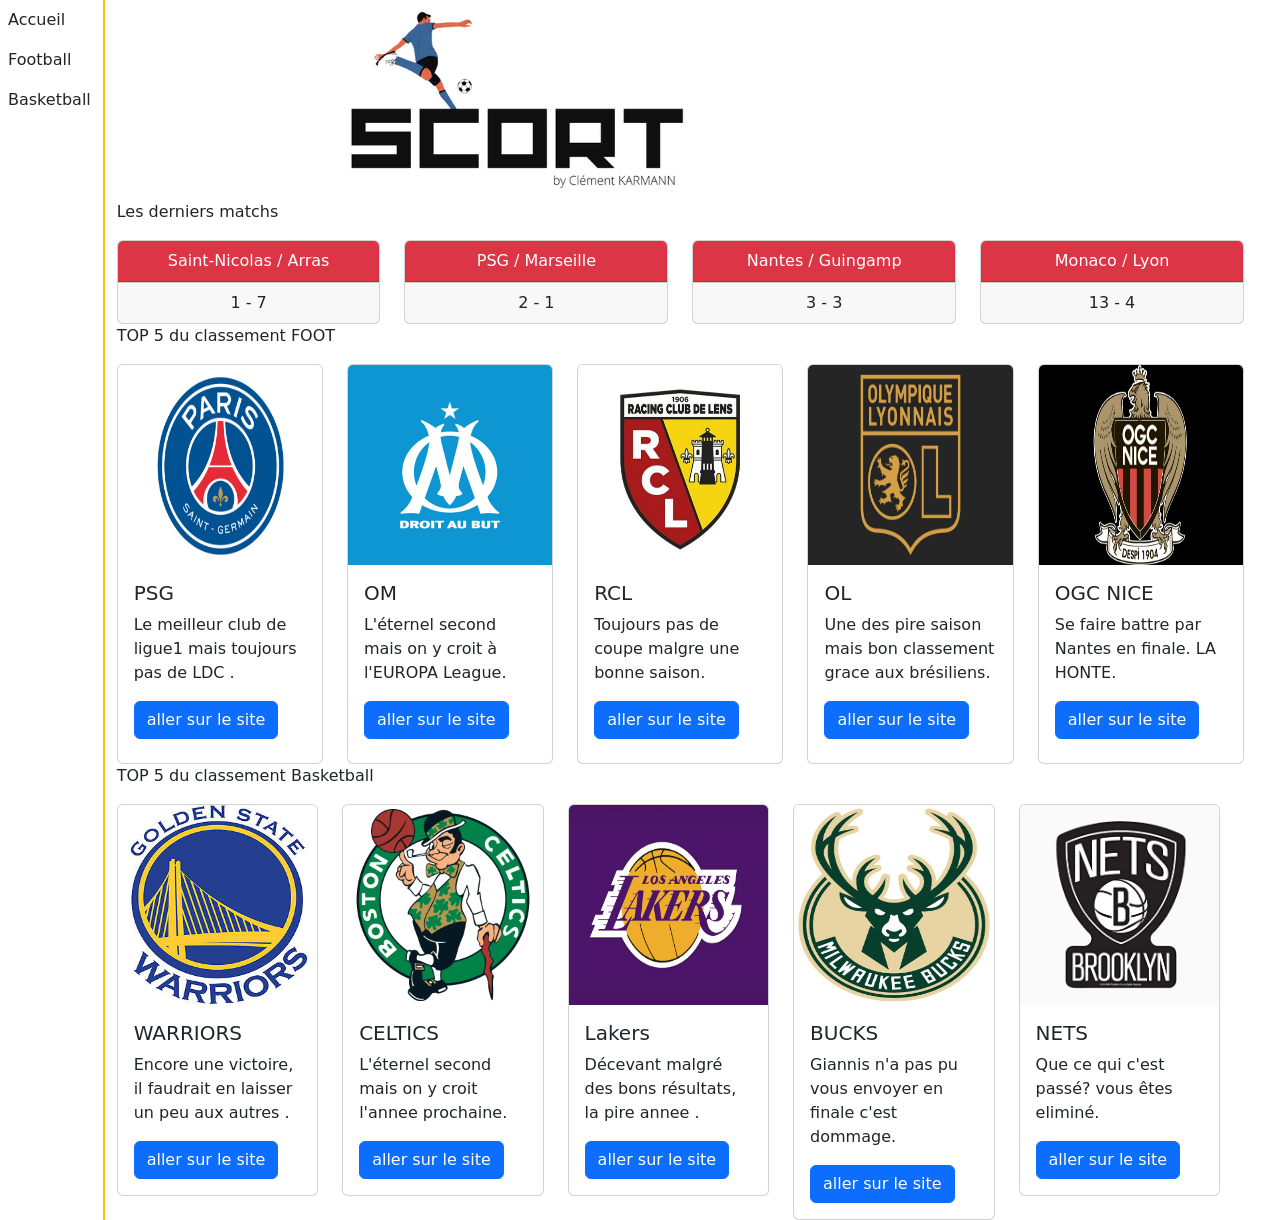
==== index.html @ c413a626 "Rename test_bootstrap.html to index.html" ====
<!DOCTYPE html>
<html lang="fr">
<head>
    <meta charset="UTF-8">
    <meta http-equiv="X-UA-Compatible" content="IE=edge">
    <meta name="viewport" content="width=device-width, initial-scale=1.0">
    <link href="https://cdn.jsdelivr.net/npm/bootstrap@5.1.3/dist/css/bootstrap.min.css" rel="stylesheet" integrity="sha384-1BmE4kWBq78iYhFldvKuhfTAU6auU8tT94WrHftjDbrCEXSU1oBoqyl2QvZ6jIW3" crossorigin="anonymous">

    <title>Scort - 100% du sport</title>
</head>
<body>
  <div class="row container-fluid">
    <div class="col-1 border-end border-2 border-warning">
      <div class="row p-2">Accueil</div>
      <div class="row p-2">Football</div>
      <div class="row p-2">Basketball</div>
    </div>
    <div class="col-11">
      <img class="row-2" src="logo2.png" alt="logo scort">
      <div class="row">
        <div class="col">
          <div class="row">
            <div class="col">
              <p>
                Les derniers matchs
              </p>
            </div>
          </div>
          <div class="row">
            <div class="col-3">
              <div class="card">
                <div class="card-header bg-danger text-white text-center">Saint-Nicolas / Arras</div>
                <div class="card-footer text-center">1 - 7</div>
              </div>
            </div>
            <div class="col-3">
              <div class="card">
                <div class="card-header bg-danger text-white text-center">PSG / Marseille</div>
                <div class="card-footer text-center">2 - 1</div>
              </div>
            </div>
            <div class="col-3">
              <div class="card">
                <div class="card-header bg-danger text-white text-center">Nantes / Guingamp</div>
                <div class="card-footer text-center">3 - 3</div>
              </div>
            </div>
            <div class="col-3">
              <div class="card">
                <div class="card-header bg-danger text-white text-center">Monaco / Lyon</div>
                <div class="card-footer text-center">13 - 4</div>
              </div>
            </div>
          </div>
        </div>
      </div>
      <div class="row-3">
        <div class="col">
          <p>
              TOP 5 du classement FOOT
          </p>
          <div class="row overflow-hidden">
            <div class="col-12">
              <div class="row">
                <div class="col">
                  <div class="card" style="width: 100%; max-width: 230px; height: 400px">
                    <img src="psg.jpg" style="height: 200px; max-width: 230px;" class="card-img-top" alt="...">
                    <div class="card-body">
                      <h5 class="card-title">PSG</h5>
                      <p class="card-text">Le meilleur club de ligue1 mais toujours pas de LDC .</p>
                      <a href="https://www.psg.fr/" class="btn btn-primary">aller sur le site</a>
                    </div>
                  </div>
                </div>
                <div class="col">
                  <div class="card" style="width: 100%; max-width: 230px; height: 400px">
                    <img src="berk.png" style="height: 200px; max-width: 230px;" class="card-img-top" alt="...">
                    <div class="card-body">
                      <h5 class="card-title">OM</h5>
                      <p class="card-text">L'éternel second mais on y croit à l'EUROPA League.</p>
                      <a href="https://www.om.fr/fr" class="btn btn-primary">aller sur le site</a>
                    </div>
                  </div>
                </div>
                <div class="col">
                  <div class="card" style="width: 100%; max-width: 230px; height: 400px">
                    <img src="RCLens.jpg" style="height: 200px; max-width: 230px;" class="card-img-top" alt="...">
                    <div class="card-body">
                      <h5 class="card-title">RCL</h5>
                      <p class="card-text">Toujours pas de coupe malgre une bonne saison.</p>
                      <a href="https://www.rclens.fr/fr" class="btn btn-primary">aller sur le site</a>
                    </div>
                  </div>
                </div>
                <div class="col">
                  <div class="card" style="width: 100%; max-width: 230px; height: 400px">
                    <img src="OL.jpg" style="height: 200px; max-width: 230px;" class="card-img-top" alt="...">
                    <div class="card-body">
                      <h5 class="card-title">OL</h5>
                      <p class="card-text">Une des pire saison mais bon classement grace aux brésiliens.</p>
                      <a href="https://www.ol.fr/fr" class="btn btn-primary">aller sur le site</a>
                    </div>
                  </div>
                </div>
                <div class="col">
                  <div class="card" style="width: 100%; max-width: 230px; height: 400px">
                    <img src="AIGLE PLUME.jpg" style="height: 200px; max-width: 230px;" class="card-img-top" alt="...">
                    <div class="card-body">
                      <h5 class="card-title">OGC NICE</h5>
                      <p class="card-text">Se faire battre par Nantes en finale. LA HONTE.</p>
                      <a href="https://www.ogcnice.com/fr/" class="btn btn-primary">aller sur le site</a>
                    </div>
                  </div>
                </div>
              </div>
            </div>
          </div>
        </div>
      </div>
      <div class="row">
        <div class="col">
          <p>
            TOP 5 du classement Basketball
          </p>
        </div>
      <div class="row overflow-auto">
        <div class="col">
          <div class="card" style="width: 100%; max-width: 230px;">
            <img src="logo-warriors.jpg" style="height: 200px; max-width: 230px;" class="card-img-top" alt="...">
            <div class="card-body">
              <h5 class="card-title">WARRIORS</h5>
              <p class="card-text">Encore une victoire, il faudrait en laisser un peu aux autres .</p>
              <a href="https://www.nba.com/warriors/" class="btn btn-primary">aller sur le site</a>
            </div>
          </div>
        </div>
        <div class="col">
          <div class="card" style="width: 100%; max-width: 230px;">
            <img src="celtics.png" style="height: 200px; max-width: 230px;" class="card-img-top" alt="...">
            <div class="card-body">
              <h5 class="card-title">CELTICS</h5>
              <p class="card-text">L'éternel second mais on y croit l'annee prochaine.</p>
              <a href="https://www.nba.com/celtics/" class="btn btn-primary">aller sur le site</a>
            </div>
          </div>
        </div>
        <div class="col">
          <div class="card" style="width: 100%; max-width: 230px;">
            <img src="lakers.jpg" style="height: 200px; max-width: 230px;" class="card-img-top" alt="...">
            <div class="card-body">
              <h5 class="card-title">Lakers</h5>
              <p class="card-text">Décevant malgré des bons résultats, la pire annee .</p>
              <a href="https://www.nba.com/lakers/" class="btn btn-primary">aller sur le site</a>
            </div>
          </div>
        </div>
        <div class="col">
          <div class="card" style="width: 100%; max-width: 230px;">
            <img src="bucks.jpg" style="height: 200px; max-width: 230px;" class="card-img-top" alt="...">
            <div class="card-body">
                <h5 class="card-title">BUCKS</h5>
                <p class="card-text">Giannis n'a pas pu vous envoyer en finale c'est dommage.</p>
                <a href="https://www.nba.com/bucks/" class="btn btn-primary">aller sur le site</a>
            </div>
          </div>
        </div>
        <div class="col">
          <div class="card" style="width: 100%; max-width: 230px;">
            <img src="nets.jpg" style="height: 200px; max-width: 230px;" class="card-img-top" alt="...">
            <div class="card-body">
              <h5 class="card-title">NETS</h5>
              <p class="card-text">Que ce qui c'est passé? vous êtes eliminé.</p>
              <a href="https://www.nba.com/nets/" class="btn btn-primary">aller sur le site</a>
            </div>
          </div>
        </div>
      </div>
      <div class="row"></div>
      </div>
    </div>
  </div>
  <script src="https://cdn.jsdelivr.net/npm/bootstrap@5.1.3/dist/js/bootstrap.bundle.min.js" integrity="sha384-ka7Sk0Gln4gmtz2MlQnikT1wXgYsOg+OMhuP+IlRH9sENBO0LRn5q+8nbTov4+1p" crossorigin="anonymous"></script>
</body>
</html>
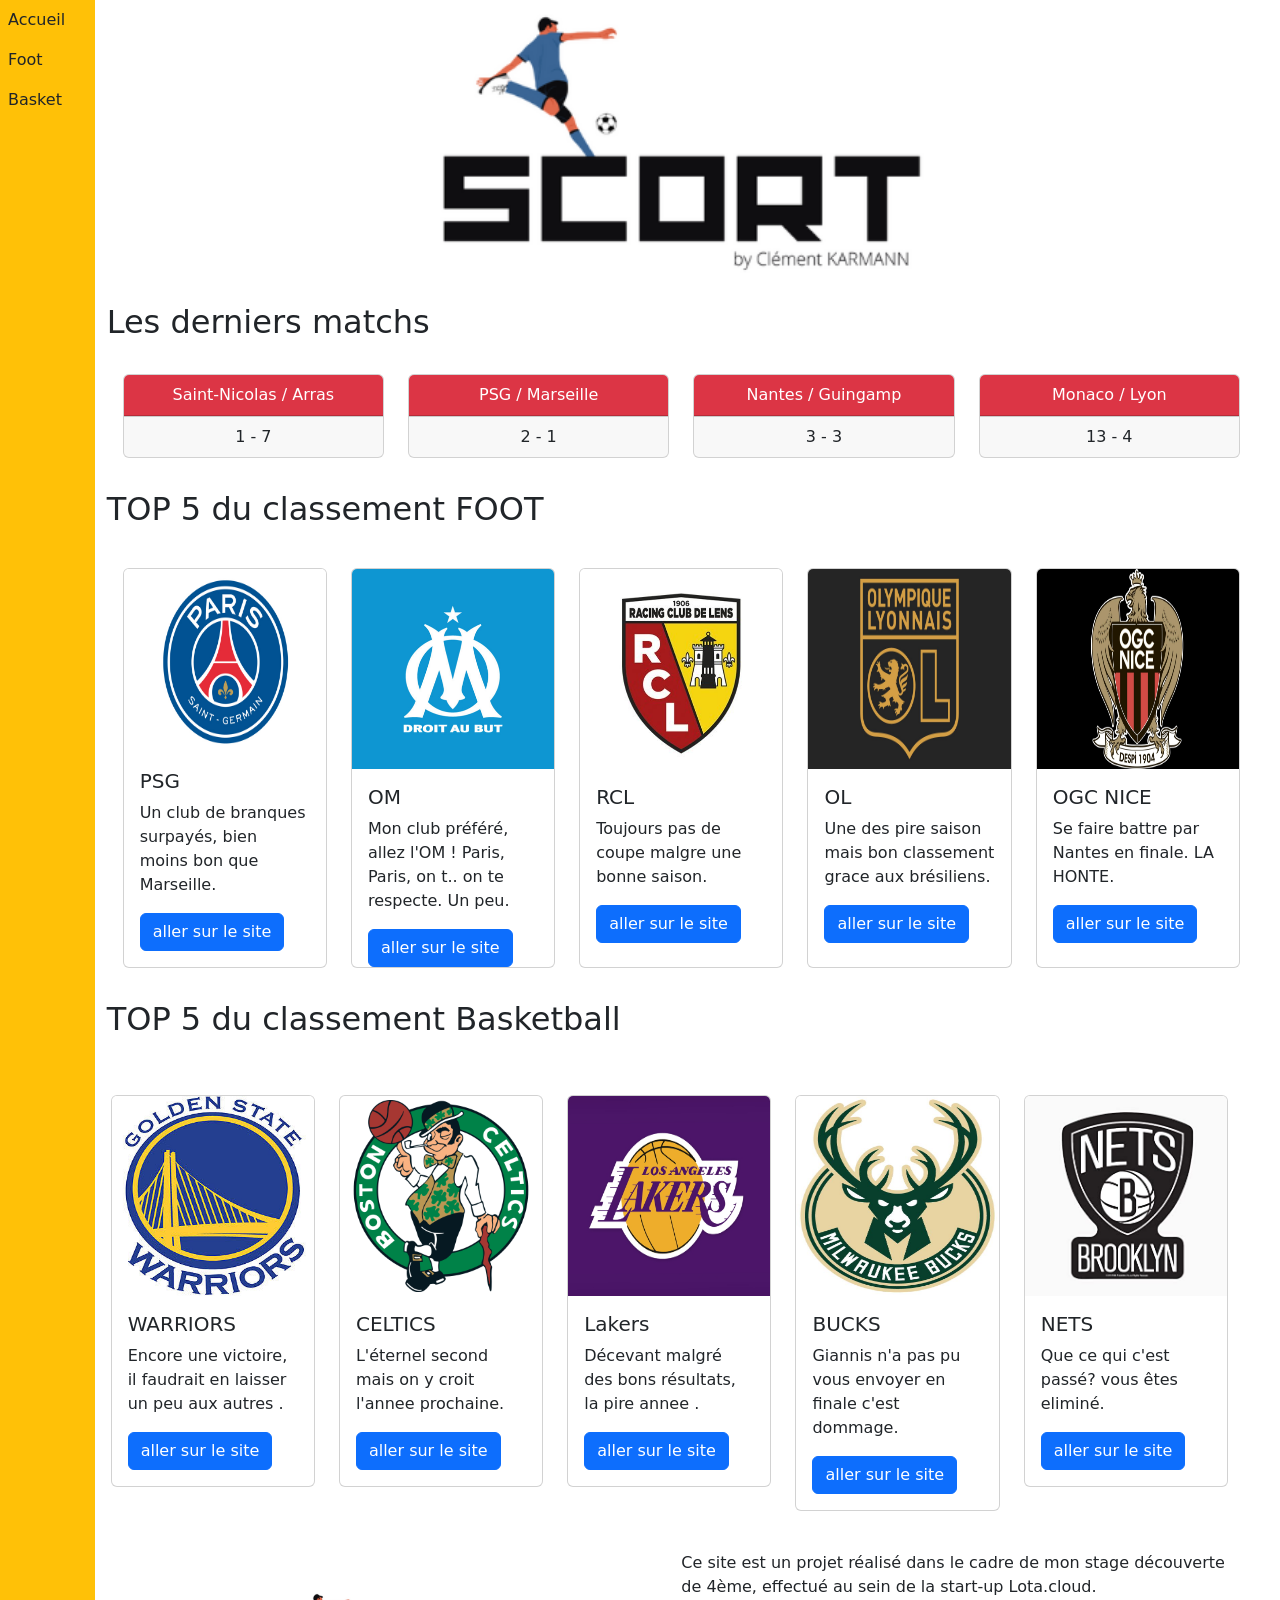
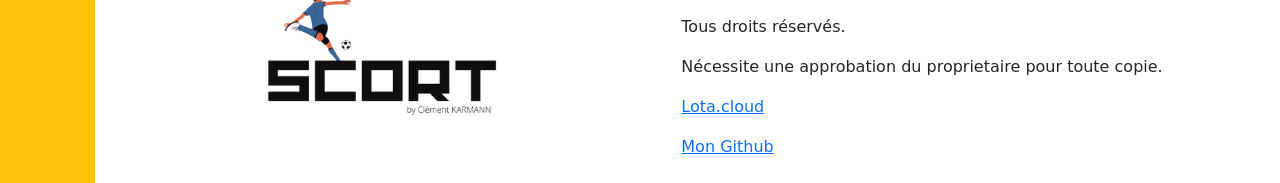
==== commit 15fbc2de: "Merge branch 'main' of https://github.com/Clemkar/Stage" ====
--- a/index.html
+++ b/index.html
@@ -5,28 +5,30 @@
     <meta http-equiv="X-UA-Compatible" content="IE=edge">
     <meta name="viewport" content="width=device-width, initial-scale=1.0">
     <link href="https://cdn.jsdelivr.net/npm/bootstrap@5.1.3/dist/css/bootstrap.min.css" rel="stylesheet" integrity="sha384-1BmE4kWBq78iYhFldvKuhfTAU6auU8tT94WrHftjDbrCEXSU1oBoqyl2QvZ6jIW3" crossorigin="anonymous">
-
+    <link rel="stylesheet" href="style.css">
     <title>Scort - 100% du sport</title>
 </head>
 <body>
-  <div class="row container-fluid">
-    <div class="col-1 border-end border-2 border-warning">
-      <div class="row p-2">Accueil</div>
-      <div class="row p-2">Football</div>
-      <div class="row p-2">Basketball</div>
+  <div class="row container-fluid p-0">
+    <div class="col-1 px-4 border-end bg-warning border-2 border-warning">
+      <div class="bar-element row p-2">Accueil</div>
+      <div class="bar-element row p-2">Foot</div>
+      <div class="bar-element row p-2">Basket</div>
     </div>
     <div class="col-11">
-      <img class="row-2" src="logo2.png" alt="logo scort">
+      <div class="row">
+        <img src="logo2.png" alt="logo scort">
+      </div>
       <div class="row">
         <div class="col">
           <div class="row">
             <div class="col">
-              <p>
+              <h2 class="my-3">
                 Les derniers matchs
-              </p>
-            </div>
-          </div>
-          <div class="row">
+              </h2>
+            </div>
+          </div>
+          <div class="row p-3">
             <div class="col-3">
               <div class="card">
                 <div class="card-header bg-danger text-white text-center">Saint-Nicolas / Arras</div>
@@ -56,18 +58,18 @@
       </div>
       <div class="row-3">
         <div class="col">
-          <p>
+          <h2 class="my-3">
               TOP 5 du classement FOOT
-          </p>
-          <div class="row overflow-hidden">
+          </h2>
+          <div class="row overflow-hidden mt-4">
             <div class="col-12">
-              <div class="row">
+              <div class="row p-3">
                 <div class="col">
                   <div class="card" style="width: 100%; max-width: 230px; height: 400px">
                     <img src="psg.jpg" style="height: 200px; max-width: 230px;" class="card-img-top" alt="...">
                     <div class="card-body">
                       <h5 class="card-title">PSG</h5>
-                      <p class="card-text">Le meilleur club de ligue1 mais toujours pas de LDC .</p>
+                      <p class="card-text">Un club de branques surpayés, bien moins bon que Marseille.</p>
                       <a href="https://www.psg.fr/" class="btn btn-primary">aller sur le site</a>
                     </div>
                   </div>
@@ -77,7 +79,7 @@
                     <img src="berk.png" style="height: 200px; max-width: 230px;" class="card-img-top" alt="...">
                     <div class="card-body">
                       <h5 class="card-title">OM</h5>
-                      <p class="card-text">L'éternel second mais on y croit à l'EUROPA League.</p>
+                      <p class="card-text">Mon club préféré, allez l'OM ! Paris, Paris, on t.. on te respecte. Un peu.</p>
                       <a href="https://www.om.fr/fr" class="btn btn-primary">aller sur le site</a>
                     </div>
                   </div>
@@ -119,11 +121,11 @@
       </div>
       <div class="row">
         <div class="col">
-          <p>
+          <h2 class="my-3">
             TOP 5 du classement Basketball
-          </p>
-        </div>
-      <div class="row overflow-auto">
+          </h2>
+        </div>
+      <div class="row overflow-auto mt-4 p-3">
         <div class="col">
           <div class="card" style="width: 100%; max-width: 230px;">
             <img src="logo-warriors.jpg" style="height: 200px; max-width: 230px;" class="card-img-top" alt="...">
@@ -175,10 +177,29 @@
           </div>
         </div>
       </div>
-      <div class="row"></div>
+      <div class="row">
+        <div class="col-6 d-flex justify-content-center align-items-center">
+          <img class="w-100" src="logo2.png" alt="Scort">
+        </div>
+        <div class="col-6 my-4 bg-grey">
+          <p>
+            Ce site est un projet réalisé dans le cadre de mon stage découverte de 4ème, 
+            effectué au sein de la start-up Lota.cloud.
+          </p>
+          <p> 
+            Tous droits réservés. 
+          </p>
+          <p>
+            Nécessite une approbation du proprietaire pour toute copie.
+          </p>
+          <a href="https://lota.cloud"><p>Lota.cloud</p></a>
+          <a href="https://github.com/ClemKar">Mon Github</a> 
+        </div>
+      </div>
       </div>
     </div>
   </div>
   <script src="https://cdn.jsdelivr.net/npm/bootstrap@5.1.3/dist/js/bootstrap.bundle.min.js" integrity="sha384-ka7Sk0Gln4gmtz2MlQnikT1wXgYsOg+OMhuP+IlRH9sENBO0LRn5q+8nbTov4+1p" crossorigin="anonymous"></script>
+  <script type="module" src="./hook.js"></script>
 </body>
 </html>
--- a/style.css
+++ b/style.css
@@ -0,0 +1,4 @@
+.bar-element:hover {
+    background-color: blue;
+    color: white;
+}
